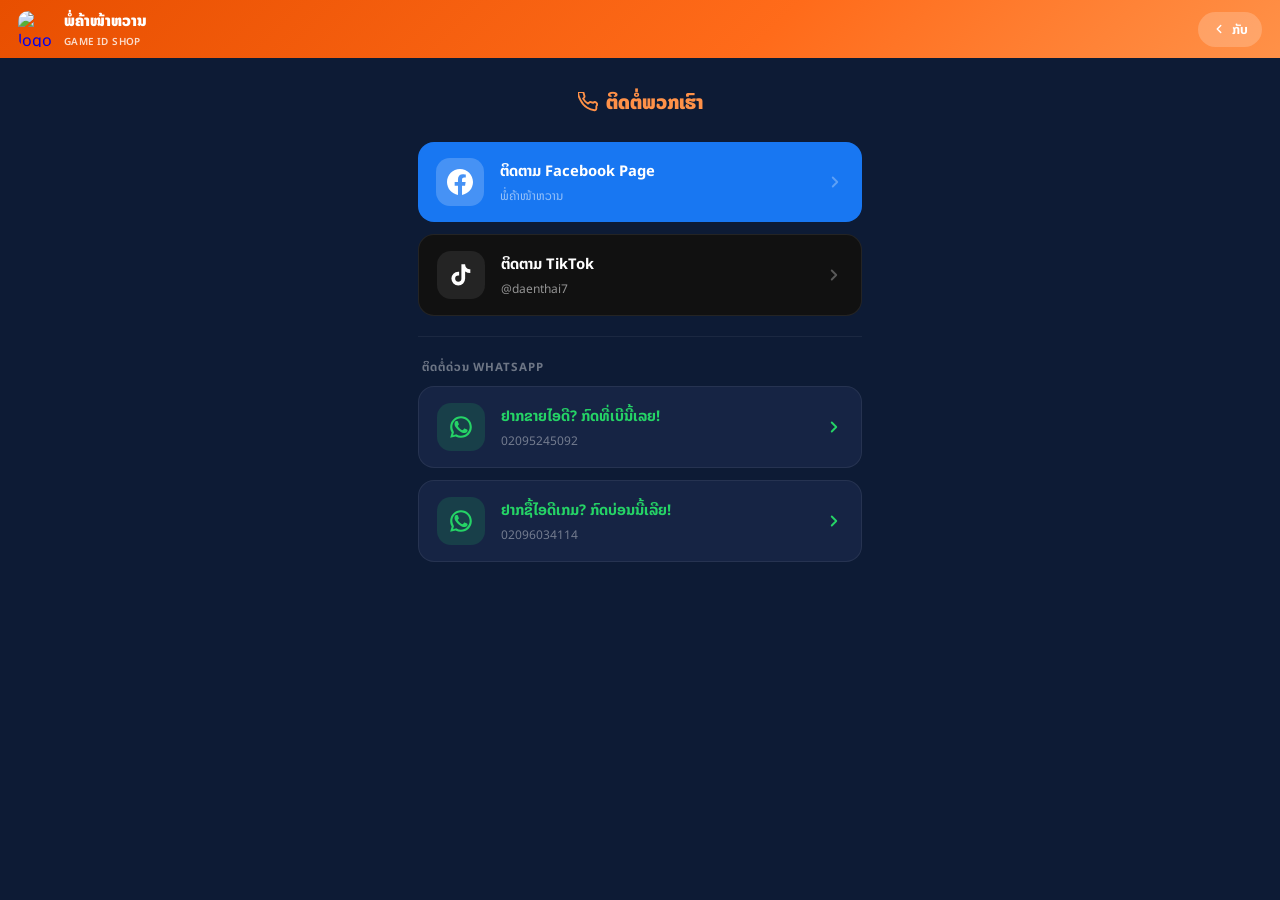
==== contact.html @ 0ba1fc07 "Add files via upload" ====
<!DOCTYPE html>
<html lang="lo">
<head>
  <meta charset="UTF-8"/>
  <meta name="viewport" content="width=device-width, initial-scale=1.0"/>
  <title>ຕິດຕໍ່ · ພໍ່ຄ້າໜ້າຫວານ</title>
  <link rel="preconnect" href="https://fonts.googleapis.com"/>
  <link rel="preconnect" href="https://fonts.gstatic.com" crossorigin/>
  <link href="https://fonts.googleapis.com/css2?family=Noto+Sans+Lao:wght@400;700;900&display=swap" rel="stylesheet"/>
  <style>
    *, *::before, *::after { box-sizing: border-box; margin: 0; padding: 0; }
    body {
      font-family: 'Noto Sans Lao', sans-serif;
      background: #0D1B35; color: #fff;
      min-height: 100vh;
    }

    /* HEADER */
    header {
      background: linear-gradient(135deg, #E84F00, #FF6B1A 60%, #FF9148);
      padding: 0 18px; height: 58px;
      display: flex; align-items: center; justify-content: space-between;
    }
    .logo { display: flex; align-items: center; gap: 10px; text-decoration: none; }
    .logo img { width: 36px; height: 36px; border-radius: 10px; object-fit: cover; }
    .logo-main { font-weight: 900; font-size: .95rem; color: #fff; }
    .logo-sub  { font-size: .62rem; color: rgba(255,255,255,0.8); font-weight: 600; letter-spacing: .04em; text-transform: uppercase; }
    .back-btn {
      display: flex; align-items: center; gap: 6px;
      background: rgba(255,255,255,0.2); border: none; color: #fff;
      border-radius: 20px; padding: 7px 14px;
      font-family: 'Noto Sans Lao', sans-serif;
      font-size: .8rem; font-weight: 700; cursor: pointer;
      text-decoration: none;
    }

    /* BODY */
    .page { max-width: 480px; margin: 0 auto; padding: 28px 18px 60px; }

    .page-title {
      font-size: 1.2rem; font-weight: 900;
      color: #FF9148; text-align: center; margin-bottom: 24px;
      display: flex; align-items: center; justify-content: center; gap: 8px;
    }

    /* CONTACT CARD */
    .contact-card {
      display: flex; align-items: center; gap: 16px;
      border-radius: 16px; padding: 16px 18px;
      text-decoration: none; margin-bottom: 12px;
      transition: transform .18s, opacity .18s;
    }
    .contact-card:active { transform: scale(.97); opacity: .85; }
    .contact-card .icon-wrap {
      width: 48px; height: 48px; border-radius: 14px;
      display: flex; align-items: center; justify-content: center;
      flex-shrink: 0;
    }
    .contact-card .info { flex: 1; }
    .contact-card .info .title { font-weight: 700; font-size: .92rem; color: #fff; margin-bottom: 3px; }
    .contact-card .info .sub   { font-size: .75rem; color: rgba(255,255,255,0.55); }
    .contact-card .arrow {
      color: rgba(255,255,255,0.3);
    }

    /* Facebook */
    .card-fb { background: #1877F2; }
    .card-fb .icon-wrap { background: rgba(255,255,255,0.2); }

    /* TikTok */
    .card-tt { background: #111; border: 1px solid rgba(255,255,255,0.08); }
    .card-tt .icon-wrap { background: rgba(255,255,255,0.08); }

    /* WhatsApp section */
    .wa-section-title {
      font-size: .72rem; font-weight: 700; color: rgba(255,255,255,0.4);
      text-transform: uppercase; letter-spacing: .08em;
      margin: 20px 0 10px; padding: 0 4px;
    }
    .card-wa { background: #162444; border: 1px solid rgba(255,255,255,0.07); }
    .card-wa .icon-wrap { background: rgba(37,211,102,0.15); }
    .card-wa .info .title { color: #25D366; }
    .card-wa .info .sub   { color: rgba(255,255,255,0.4); }

    /* divider */
    .divider { height: 1px; background: rgba(255,255,255,0.06); margin: 20px 0; }
  </style>
</head>
<body>

<header>
  <a href="javascript:window.close()" class="logo">
    <img src="https://img1.pic.in.th/images/7926.jpg" alt="logo"/>
    <div>
      <div class="logo-main">ພໍ່ຄ້າໜ້າຫວານ</div>
      <div class="logo-sub">Game ID Shop</div>
    </div>
  </a>
  <a href="javascript:window.close()" class="back-btn">
    <svg width="14" height="14" viewBox="0 0 24 24" fill="none" stroke="currentColor" stroke-width="2.5" stroke-linecap="round" stroke-linejoin="round"><polyline points="15 18 9 12 15 6"/></svg>
    ກັບ
  </a>
</header>

<div class="page">
  <div class="page-title">
    <svg width="20" height="20" viewBox="0 0 24 24" fill="none" stroke="#FF9148" stroke-width="2.2" stroke-linecap="round" stroke-linejoin="round"><path d="M22 16.92v3a2 2 0 01-2.18 2 19.79 19.79 0 01-8.63-3.07A19.5 19.5 0 013.07 9.81a19.79 19.79 0 01-3.07-8.67A2 2 0 012 .18h3a2 2 0 012 1.72c.127.96.361 1.903.7 2.81a2 2 0 01-.45 2.11L6.09 7.91a16 16 0 006 6l1.27-1.27a2 2 0 012.11-.45c.907.339 1.85.573 2.81.7A2 2 0 0122 16.92z"/></svg>
    ຕິດຕໍ່ພວກເຮົາ
  </div>

  <!-- Facebook -->
  <a href="https://www.facebook.com/share/1AwXidVn3D/" target="_blank" rel="noopener" class="contact-card card-fb">
    <div class="icon-wrap">
      <svg width="26" height="26" viewBox="0 0 24 24" fill="white"><path d="M24 12.073c0-6.627-5.373-12-12-12s-12 5.373-12 12c0 5.99 4.388 10.954 10.125 11.854v-8.385H7.078v-3.47h3.047V9.43c0-3.007 1.792-4.669 4.533-4.669 1.312 0 2.686.235 2.686.235v2.953H15.83c-1.491 0-1.956.925-1.956 1.874v2.25h3.328l-.532 3.47h-2.796v8.385C19.612 23.027 24 18.062 24 12.073z"/></svg>
    </div>
    <div class="info">
      <div class="title">ຕິດຕາມ Facebook Page</div>
      <div class="sub">ພໍ່ຄ້າໜ້າຫວານ</div>
    </div>
    <svg class="arrow" width="18" height="18" viewBox="0 0 24 24" fill="none" stroke="currentColor" stroke-width="2.5" stroke-linecap="round" stroke-linejoin="round"><polyline points="9 18 15 12 9 6"/></svg>
  </a>

  <!-- TikTok -->
  <a href="https://www.tiktok.com/@daenthai7?_r=1&_t=ZS-96EV467t5hS" target="_blank" rel="noopener" class="contact-card card-tt">
    <div class="icon-wrap">
      <svg width="26" height="26" viewBox="0 0 24 24" fill="white"><path d="M19.59 6.69a4.83 4.83 0 01-3.77-4.25V2h-3.45v13.67a2.89 2.89 0 01-2.88 2.5 2.89 2.89 0 01-2.89-2.89 2.89 2.89 0 012.89-2.89c.28 0 .54.04.79.1V9.01a6.33 6.33 0 00-.79-.05 6.34 6.34 0 00-6.34 6.34 6.34 6.34 0 006.34 6.34 6.34 6.34 0 006.33-6.34V8.69a8.2 8.2 0 004.79 1.52V6.75a4.85 4.85 0 01-1.02-.06z"/></svg>
    </div>
    <div class="info">
      <div class="title">ຕິດຕາມ TikTok</div>
      <div class="sub">@daenthai7</div>
    </div>
    <svg class="arrow" width="18" height="18" viewBox="0 0 24 24" fill="none" stroke="currentColor" stroke-width="2.5" stroke-linecap="round" stroke-linejoin="round"><polyline points="9 18 15 12 9 6"/></svg>
  </a>

  <div class="divider"></div>
  <div class="wa-section-title">ຕິດຕໍ່ດ່ວນ WhatsApp</div>

  <!-- WA ขาย -->
  <a href="https://wa.me/85620952450922" target="_blank" rel="noopener" class="contact-card card-wa">
    <div class="icon-wrap">
      <svg width="26" height="26" viewBox="0 0 24 24" fill="#25D366"><path d="M17.472 14.382c-.297-.149-1.758-.867-2.03-.967-.273-.099-.471-.148-.67.15-.197.297-.767.966-.94 1.164-.173.199-.347.223-.644.075-.297-.15-1.255-.463-2.39-1.475-.883-.788-1.48-1.761-1.653-2.059-.173-.297-.018-.458.13-.606.134-.133.298-.347.446-.52.149-.174.198-.298.298-.497.099-.198.05-.371-.025-.52-.075-.149-.669-1.612-.916-2.207-.242-.579-.487-.5-.669-.51-.173-.008-.371-.01-.57-.01-.198 0-.52.074-.792.372-.272.297-1.04 1.016-1.04 2.479 0 1.462 1.065 2.875 1.213 3.074.149.198 2.096 3.2 5.077 4.487.709.306 1.262.489 1.694.625.712.227 1.36.195 1.871.118.571-.085 1.758-.719 2.006-1.413.248-.694.248-1.289.173-1.413-.074-.124-.272-.198-.57-.347z"/><path d="M12 2C6.477 2 2 6.477 2 12c0 1.89.525 3.66 1.438 5.168L2 22l4.975-1.306A9.954 9.954 0 0012 22c5.523 0 10-4.477 10-10S17.523 2 12 2zm0 18a7.946 7.946 0 01-4.031-1.094l-.29-.172-2.952.775.787-2.873-.189-.295A7.96 7.96 0 014 12c0-4.411 3.589-8 8-8s8 3.589 8 8-3.589 8-8 8z"/></svg>
    </div>
    <div class="info">
      <div class="title">ຢາກຂາຍໄອດີ? ກົດທີ່ເບີນີ້ເລຍ!</div>
      <div class="sub">02095245092</div>
    </div>
    <svg class="arrow" width="18" height="18" viewBox="0 0 24 24" fill="none" stroke="#25D366" stroke-width="2.5" stroke-linecap="round" stroke-linejoin="round"><polyline points="9 18 15 12 9 6"/></svg>
  </a>

  <!-- WA ซื้อ -->
  <a href="https://wa.me/85620960341142" target="_blank" rel="noopener" class="contact-card card-wa">
    <div class="icon-wrap">
      <svg width="26" height="26" viewBox="0 0 24 24" fill="#25D366"><path d="M17.472 14.382c-.297-.149-1.758-.867-2.03-.967-.273-.099-.471-.148-.67.15-.197.297-.767.966-.94 1.164-.173.199-.347.223-.644.075-.297-.15-1.255-.463-2.39-1.475-.883-.788-1.48-1.761-1.653-2.059-.173-.297-.018-.458.13-.606.134-.133.298-.347.446-.52.149-.174.198-.298.298-.497.099-.198.05-.371-.025-.52-.075-.149-.669-1.612-.916-2.207-.242-.579-.487-.5-.669-.51-.173-.008-.371-.01-.57-.01-.198 0-.52.074-.792.372-.272.297-1.04 1.016-1.04 2.479 0 1.462 1.065 2.875 1.213 3.074.149.198 2.096 3.2 5.077 4.487.709.306 1.262.489 1.694.625.712.227 1.36.195 1.871.118.571-.085 1.758-.719 2.006-1.413.248-.694.248-1.289.173-1.413-.074-.124-.272-.198-.57-.347z"/><path d="M12 2C6.477 2 2 6.477 2 12c0 1.89.525 3.66 1.438 5.168L2 22l4.975-1.306A9.954 9.954 0 0012 22c5.523 0 10-4.477 10-10S17.523 2 12 2zm0 18a7.946 7.946 0 01-4.031-1.094l-.29-.172-2.952.775.787-2.873-.189-.295A7.96 7.96 0 014 12c0-4.411 3.589-8 8-8s8 3.589 8 8-3.589 8-8 8z"/></svg>
    </div>
    <div class="info">
      <div class="title">ຢາກຊື້ໄອດີເກມ? ກົດບ່ອນນີ້ເລີຍ!</div>
      <div class="sub">02096034114</div>
    </div>
    <svg class="arrow" width="18" height="18" viewBox="0 0 24 24" fill="none" stroke="#25D366" stroke-width="2.5" stroke-linecap="round" stroke-linejoin="round"><polyline points="9 18 15 12 9 6"/></svg>
  </a>

</div>
</body>
</html>
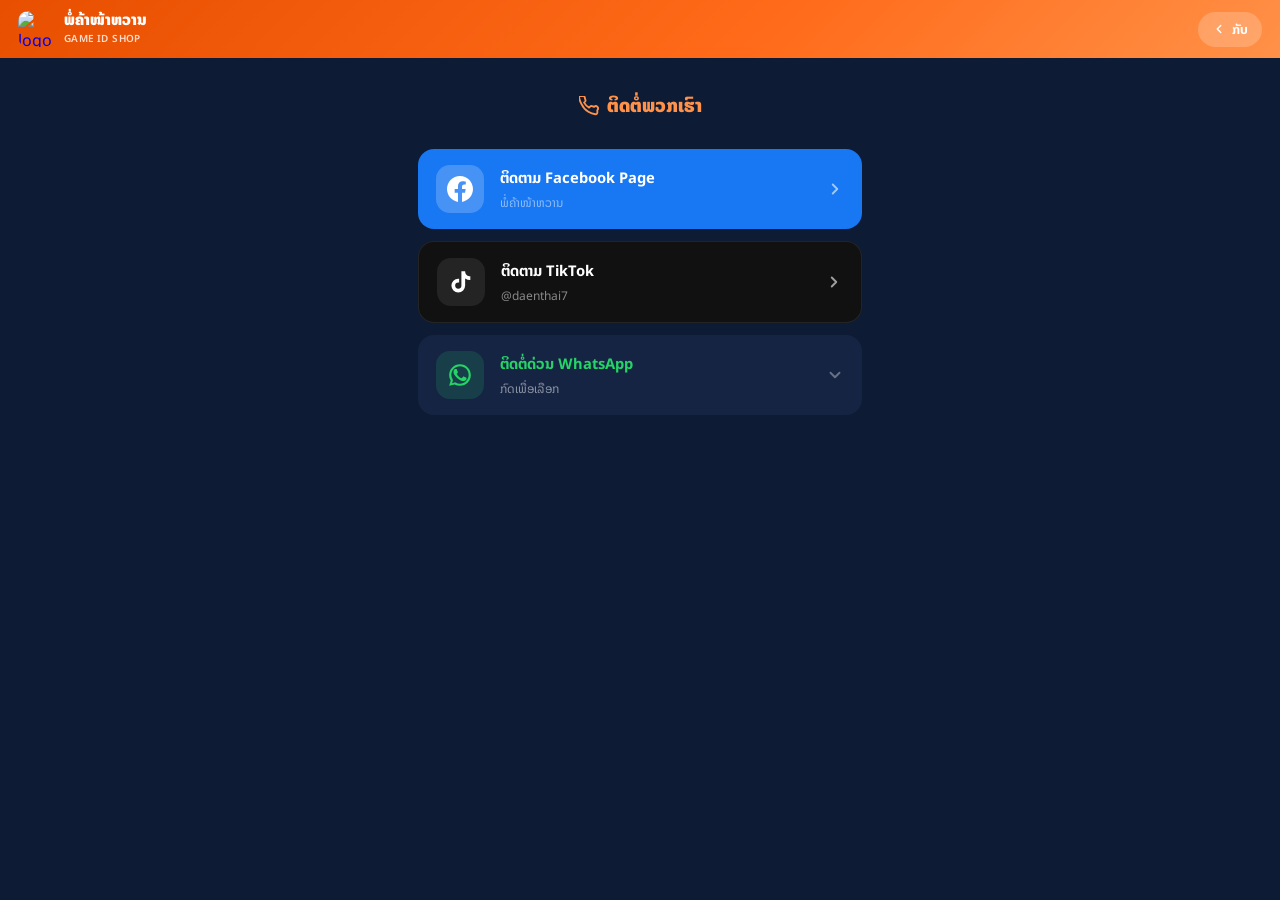
==== commit 9e625a99: "Add files via upload" ====
--- a/contact.html
+++ b/contact.html
@@ -8,93 +8,53 @@
   <link rel="preconnect" href="https://fonts.gstatic.com" crossorigin/>
   <link href="https://fonts.googleapis.com/css2?family=Noto+Sans+Lao:wght@400;700;900&display=swap" rel="stylesheet"/>
   <style>
-    *, *::before, *::after { box-sizing: border-box; margin: 0; padding: 0; }
-    body {
-      font-family: 'Noto Sans Lao', sans-serif;
-      background: #0D1B35; color: #fff;
-      min-height: 100vh;
-    }
-
-    /* HEADER */
-    header {
-      background: linear-gradient(135deg, #E84F00, #FF6B1A 60%, #FF9148);
-      padding: 0 18px; height: 58px;
-      display: flex; align-items: center; justify-content: space-between;
-    }
-    .logo { display: flex; align-items: center; gap: 10px; text-decoration: none; }
-    .logo img { width: 36px; height: 36px; border-radius: 10px; object-fit: cover; }
-    .logo-main { font-weight: 900; font-size: .95rem; color: #fff; }
-    .logo-sub  { font-size: .62rem; color: rgba(255,255,255,0.8); font-weight: 600; letter-spacing: .04em; text-transform: uppercase; }
-    .back-btn {
-      display: flex; align-items: center; gap: 6px;
-      background: rgba(255,255,255,0.2); border: none; color: #fff;
-      border-radius: 20px; padding: 7px 14px;
-      font-family: 'Noto Sans Lao', sans-serif;
-      font-size: .8rem; font-weight: 700; cursor: pointer;
-      text-decoration: none;
-    }
-
-    /* BODY */
-    .page { max-width: 480px; margin: 0 auto; padding: 28px 18px 60px; }
-
-    .page-title {
-      font-size: 1.2rem; font-weight: 900;
-      color: #FF9148; text-align: center; margin-bottom: 24px;
-      display: flex; align-items: center; justify-content: center; gap: 8px;
-    }
-
-    /* CONTACT CARD */
-    .contact-card {
-      display: flex; align-items: center; gap: 16px;
-      border-radius: 16px; padding: 16px 18px;
-      text-decoration: none; margin-bottom: 12px;
-      transition: transform .18s, opacity .18s;
-    }
-    .contact-card:active { transform: scale(.97); opacity: .85; }
-    .contact-card .icon-wrap {
-      width: 48px; height: 48px; border-radius: 14px;
-      display: flex; align-items: center; justify-content: center;
-      flex-shrink: 0;
-    }
-    .contact-card .info { flex: 1; }
-    .contact-card .info .title { font-weight: 700; font-size: .92rem; color: #fff; margin-bottom: 3px; }
-    .contact-card .info .sub   { font-size: .75rem; color: rgba(255,255,255,0.55); }
-    .contact-card .arrow {
-      color: rgba(255,255,255,0.3);
-    }
-
+    *,*::before,*::after{box-sizing:border-box;margin:0;padding:0}
+    body{font-family:'Noto Sans Lao',sans-serif;background:#0D1B35;color:#fff;min-height:100vh}
+    header{background:linear-gradient(135deg,#E84F00,#FF6B1A 60%,#FF9148);padding:0 18px;height:58px;display:flex;align-items:center;justify-content:space-between}
+    .logo{display:flex;align-items:center;gap:10px;text-decoration:none}
+    .logo img{width:36px;height:36px;border-radius:10px;object-fit:cover}
+    .logo-main{font-weight:900;font-size:.95rem;color:#fff;line-height:1.2}
+    .logo-sub{font-size:.62rem;color:rgba(255,255,255,0.8);font-weight:600;letter-spacing:.04em;text-transform:uppercase}
+    .back-btn{display:flex;align-items:center;gap:6px;background:rgba(255,255,255,0.2);border:none;color:#fff;border-radius:20px;padding:7px 14px;font-family:'Noto Sans Lao',sans-serif;font-size:.8rem;font-weight:700;cursor:pointer;text-decoration:none}
+    .page{max-width:480px;margin:0 auto;padding:32px 18px 60px}
+    .page-title{font-size:1.15rem;font-weight:900;color:#FF9148;text-align:center;margin-bottom:28px;display:flex;align-items:center;justify-content:center;gap:8px}
+    /* CARD */
+    .card{display:flex;align-items:center;gap:16px;border-radius:16px;padding:16px 18px;text-decoration:none;margin-bottom:12px;transition:transform .18s,opacity .15s;cursor:pointer}
+    .card:active{transform:scale(.97);opacity:.82}
+    .icon-wrap{width:48px;height:48px;border-radius:14px;display:flex;align-items:center;justify-content:center;flex-shrink:0}
+    .card-info{flex:1}
+    .card-info .t{font-weight:700;font-size:.92rem;color:#fff;margin-bottom:3px}
+    .card-info .s{font-size:.75rem;color:rgba(255,255,255,0.5)}
+    .arrow{flex-shrink:0;color:rgba(255,255,255,0.3);transition:transform .25s}
     /* Facebook */
-    .card-fb { background: #1877F2; }
-    .card-fb .icon-wrap { background: rgba(255,255,255,0.2); }
-
+    .card-fb{background:#1877F2}
+    .card-fb .icon-wrap{background:rgba(255,255,255,0.2)}
     /* TikTok */
-    .card-tt { background: #111; border: 1px solid rgba(255,255,255,0.08); }
-    .card-tt .icon-wrap { background: rgba(255,255,255,0.08); }
-
-    /* WhatsApp section */
-    .wa-section-title {
-      font-size: .72rem; font-weight: 700; color: rgba(255,255,255,0.4);
-      text-transform: uppercase; letter-spacing: .08em;
-      margin: 20px 0 10px; padding: 0 4px;
-    }
-    .card-wa { background: #162444; border: 1px solid rgba(255,255,255,0.07); }
-    .card-wa .icon-wrap { background: rgba(37,211,102,0.15); }
-    .card-wa .info .title { color: #25D366; }
-    .card-wa .info .sub   { color: rgba(255,255,255,0.4); }
-
-    /* divider */
-    .divider { height: 1px; background: rgba(255,255,255,0.06); margin: 20px 0; }
+    .card-tt{background:#111;border:1px solid rgba(255,255,255,0.08)}
+    .card-tt .icon-wrap{background:rgba(255,255,255,0.08)}
+    /* WhatsApp */
+    .card-wa-wrap{background:#162444;border-radius:16px;overflow:hidden;margin-bottom:12px}
+    .card-wa-head{display:flex;align-items:center;gap:16px;padding:16px 18px;cursor:pointer;transition:background .15s}
+    .card-wa-head:active{background:rgba(255,255,255,0.04)}
+    .card-wa-head .icon-wrap{background:rgba(37,211,102,0.15)}
+    .card-wa-head .card-info .t{color:#25D366}
+    /* Accordion */
+    .wa-items{max-height:0;overflow:hidden;transition:max-height .35s cubic-bezier(.25,.46,.45,.94)}
+    .wa-items.open{max-height:300px}
+    .wa-item{display:flex;align-items:center;gap:14px;padding:14px 20px;border-top:1px solid rgba(255,255,255,0.06);text-decoration:none;transition:background .15s}
+    .wa-item:active{background:rgba(37,211,102,0.08)}
+    
+    .wi{flex:1}
+    .wi .wt{font-weight:700;font-size:.85rem;color:#25D366;margin-bottom:2px}
+    .wi .ws{font-size:.72rem;color:rgba(255,255,255,0.4)}
+    .wa-arr{color:rgba(37,211,102,0.5)}
   </style>
 </head>
 <body>
-
 <header>
   <a href="javascript:window.close()" class="logo">
     <img src="https://img1.pic.in.th/images/7926.jpg" alt="logo"/>
-    <div>
-      <div class="logo-main">ພໍ່ຄ້າໜ້າຫວານ</div>
-      <div class="logo-sub">Game ID Shop</div>
-    </div>
+    <div><div class="logo-main">ພໍ່ຄ້າໜ້າຫວານ</div><div class="logo-sub">Game ID Shop</div></div>
   </a>
   <a href="javascript:window.close()" class="back-btn">
     <svg width="14" height="14" viewBox="0 0 24 24" fill="none" stroke="currentColor" stroke-width="2.5" stroke-linecap="round" stroke-linejoin="round"><polyline points="15 18 9 12 15 6"/></svg>
@@ -109,56 +69,70 @@
   </div>
 
   <!-- Facebook -->
-  <a href="https://www.facebook.com/share/1AwXidVn3D/" target="_blank" rel="noopener" class="contact-card card-fb">
+  <a href="https://www.facebook.com/share/1AwXidVn3D/" target="_blank" rel="noopener" class="card card-fb">
     <div class="icon-wrap">
       <svg width="26" height="26" viewBox="0 0 24 24" fill="white"><path d="M24 12.073c0-6.627-5.373-12-12-12s-12 5.373-12 12c0 5.99 4.388 10.954 10.125 11.854v-8.385H7.078v-3.47h3.047V9.43c0-3.007 1.792-4.669 4.533-4.669 1.312 0 2.686.235 2.686.235v2.953H15.83c-1.491 0-1.956.925-1.956 1.874v2.25h3.328l-.532 3.47h-2.796v8.385C19.612 23.027 24 18.062 24 12.073z"/></svg>
     </div>
-    <div class="info">
-      <div class="title">ຕິດຕາມ Facebook Page</div>
-      <div class="sub">ພໍ່ຄ້າໜ້າຫວານ</div>
+    <div class="card-info">
+      <div class="t">ຕິດຕາມ Facebook Page</div>
+      <div class="s">ພໍ່ຄ້າໜ້າຫວານ</div>
     </div>
-    <svg class="arrow" width="18" height="18" viewBox="0 0 24 24" fill="none" stroke="currentColor" stroke-width="2.5" stroke-linecap="round" stroke-linejoin="round"><polyline points="9 18 15 12 9 6"/></svg>
+    <svg class="arrow" width="18" height="18" viewBox="0 0 24 24" fill="none" stroke="rgba(255,255,255,0.6)" stroke-width="2.5" stroke-linecap="round" stroke-linejoin="round"><polyline points="9 18 15 12 9 6"/></svg>
   </a>
 
   <!-- TikTok -->
-  <a href="https://www.tiktok.com/@daenthai7?_r=1&_t=ZS-96EV467t5hS" target="_blank" rel="noopener" class="contact-card card-tt">
+  <a href="https://www.tiktok.com/@daenthai7?_r=1&_t=ZS-96EV467t5hS" target="_blank" rel="noopener" class="card card-tt">
     <div class="icon-wrap">
       <svg width="26" height="26" viewBox="0 0 24 24" fill="white"><path d="M19.59 6.69a4.83 4.83 0 01-3.77-4.25V2h-3.45v13.67a2.89 2.89 0 01-2.88 2.5 2.89 2.89 0 01-2.89-2.89 2.89 2.89 0 012.89-2.89c.28 0 .54.04.79.1V9.01a6.33 6.33 0 00-.79-.05 6.34 6.34 0 00-6.34 6.34 6.34 6.34 0 006.34 6.34 6.34 6.34 0 006.33-6.34V8.69a8.2 8.2 0 004.79 1.52V6.75a4.85 4.85 0 01-1.02-.06z"/></svg>
     </div>
-    <div class="info">
-      <div class="title">ຕິດຕາມ TikTok</div>
-      <div class="sub">@daenthai7</div>
+    <div class="card-info">
+      <div class="t">ຕິດຕາມ TikTok</div>
+      <div class="s">@daenthai7</div>
     </div>
-    <svg class="arrow" width="18" height="18" viewBox="0 0 24 24" fill="none" stroke="currentColor" stroke-width="2.5" stroke-linecap="round" stroke-linejoin="round"><polyline points="9 18 15 12 9 6"/></svg>
+    <svg class="arrow" width="18" height="18" viewBox="0 0 24 24" fill="none" stroke="rgba(255,255,255,0.6)" stroke-width="2.5" stroke-linecap="round" stroke-linejoin="round"><polyline points="9 18 15 12 9 6"/></svg>
   </a>
 
-  <div class="divider"></div>
-  <div class="wa-section-title">ຕິດຕໍ່ດ່ວນ WhatsApp</div>
+  <!-- WhatsApp accordion -->
+  <div class="card-wa-wrap">
+    <div class="card-wa-head" onclick="toggleWA()">
+      <div class="icon-wrap">
+        <svg width="26" height="26" viewBox="0 0 24 24" fill="#25D366"><path d="M17.472 14.382c-.297-.149-1.758-.867-2.03-.967-.273-.099-.471-.148-.67.15-.197.297-.767.966-.94 1.164-.173.199-.347.223-.644.075-.297-.15-1.255-.463-2.39-1.475-.883-.788-1.48-1.761-1.653-2.059-.173-.297-.018-.458.13-.606.134-.133.298-.347.446-.52.149-.174.198-.298.298-.497.099-.198.05-.371-.025-.52-.075-.149-.669-1.612-.916-2.207-.242-.579-.487-.5-.669-.51-.173-.008-.371-.01-.57-.01-.198 0-.52.074-.792.372-.272.297-1.04 1.016-1.04 2.479 0 1.462 1.065 2.875 1.213 3.074.149.198 2.096 3.2 5.077 4.487.709.306 1.262.489 1.694.625.712.227 1.36.195 1.871.118.571-.085 1.758-.719 2.006-1.413.248-.694.248-1.289.173-1.413-.074-.124-.272-.198-.57-.347z"/><path d="M12 2C6.477 2 2 6.477 2 12c0 1.89.525 3.66 1.438 5.168L2 22l4.975-1.306A9.954 9.954 0 0012 22c5.523 0 10-4.477 10-10S17.523 2 12 2zm0 18a7.946 7.946 0 01-4.031-1.094l-.29-.172-2.952.775.787-2.873-.189-.295A7.96 7.96 0 014 12c0-4.411 3.589-8 8-8s8 3.589 8 8-3.589 8-8 8z"/></svg>
+      </div>
+      <div class="card-info">
+        <div class="t">ຕິດຕໍ່ດ່ວນ WhatsApp</div>
+        <div class="s">ກົດເພື່ອເລືອກ</div>
+      </div>
+      <svg id="waArrow" width="18" height="18" viewBox="0 0 24 24" fill="none" stroke="rgba(255,255,255,0.35)" stroke-width="2.5" stroke-linecap="round" stroke-linejoin="round" style="flex-shrink:0;transition:transform .25s">
+        <polyline points="6 9 12 15 18 9"/>
+      </svg>
+    </div>
+    <div class="wa-items" id="waItems">
+      <a href="https://wa.me/8562095245092" target="_blank" rel="noopener" class="wa-item">
+        <div class="wi">
+          <div class="wt">ຢາກຂາຍໄອດີ? ກົດທີ່ເບີນີ້ເລຍ!</div>
+          <div class="ws">02095245092</div>
+        </div>
+        <svg class="wa-arr" width="16" height="16" viewBox="0 0 24 24" fill="none" stroke="currentColor" stroke-width="2.5" stroke-linecap="round" stroke-linejoin="round"><polyline points="9 18 15 12 9 6"/></svg>
+      </a>
+      <a href="https://wa.me/8562096034114" target="_blank" rel="noopener" class="wa-item">
+        <div class="wi">
+          <div class="wt">ຢາກຊື້ໄອດີເກມ? ກົດບ່ອນນີ້ເລີຍ!</div>
+          <div class="ws">02096034114</div>
+        </div>
+        <svg class="wa-arr" width="16" height="16" viewBox="0 0 24 24" fill="none" stroke="currentColor" stroke-width="2.5" stroke-linecap="round" stroke-linejoin="round"><polyline points="9 18 15 12 9 6"/></svg>
+      </a>
+    </div>
+  </div>
+</div>
 
-  <!-- WA ขาย -->
-  <a href="https://wa.me/85620952450922" target="_blank" rel="noopener" class="contact-card card-wa">
-    <div class="icon-wrap">
-      <svg width="26" height="26" viewBox="0 0 24 24" fill="#25D366"><path d="M17.472 14.382c-.297-.149-1.758-.867-2.03-.967-.273-.099-.471-.148-.67.15-.197.297-.767.966-.94 1.164-.173.199-.347.223-.644.075-.297-.15-1.255-.463-2.39-1.475-.883-.788-1.48-1.761-1.653-2.059-.173-.297-.018-.458.13-.606.134-.133.298-.347.446-.52.149-.174.198-.298.298-.497.099-.198.05-.371-.025-.52-.075-.149-.669-1.612-.916-2.207-.242-.579-.487-.5-.669-.51-.173-.008-.371-.01-.57-.01-.198 0-.52.074-.792.372-.272.297-1.04 1.016-1.04 2.479 0 1.462 1.065 2.875 1.213 3.074.149.198 2.096 3.2 5.077 4.487.709.306 1.262.489 1.694.625.712.227 1.36.195 1.871.118.571-.085 1.758-.719 2.006-1.413.248-.694.248-1.289.173-1.413-.074-.124-.272-.198-.57-.347z"/><path d="M12 2C6.477 2 2 6.477 2 12c0 1.89.525 3.66 1.438 5.168L2 22l4.975-1.306A9.954 9.954 0 0012 22c5.523 0 10-4.477 10-10S17.523 2 12 2zm0 18a7.946 7.946 0 01-4.031-1.094l-.29-.172-2.952.775.787-2.873-.189-.295A7.96 7.96 0 014 12c0-4.411 3.589-8 8-8s8 3.589 8 8-3.589 8-8 8z"/></svg>
-    </div>
-    <div class="info">
-      <div class="title">ຢາກຂາຍໄອດີ? ກົດທີ່ເບີນີ້ເລຍ!</div>
-      <div class="sub">02095245092</div>
-    </div>
-    <svg class="arrow" width="18" height="18" viewBox="0 0 24 24" fill="none" stroke="#25D366" stroke-width="2.5" stroke-linecap="round" stroke-linejoin="round"><polyline points="9 18 15 12 9 6"/></svg>
-  </a>
-
-  <!-- WA ซื้อ -->
-  <a href="https://wa.me/85620960341142" target="_blank" rel="noopener" class="contact-card card-wa">
-    <div class="icon-wrap">
-      <svg width="26" height="26" viewBox="0 0 24 24" fill="#25D366"><path d="M17.472 14.382c-.297-.149-1.758-.867-2.03-.967-.273-.099-.471-.148-.67.15-.197.297-.767.966-.94 1.164-.173.199-.347.223-.644.075-.297-.15-1.255-.463-2.39-1.475-.883-.788-1.48-1.761-1.653-2.059-.173-.297-.018-.458.13-.606.134-.133.298-.347.446-.52.149-.174.198-.298.298-.497.099-.198.05-.371-.025-.52-.075-.149-.669-1.612-.916-2.207-.242-.579-.487-.5-.669-.51-.173-.008-.371-.01-.57-.01-.198 0-.52.074-.792.372-.272.297-1.04 1.016-1.04 2.479 0 1.462 1.065 2.875 1.213 3.074.149.198 2.096 3.2 5.077 4.487.709.306 1.262.489 1.694.625.712.227 1.36.195 1.871.118.571-.085 1.758-.719 2.006-1.413.248-.694.248-1.289.173-1.413-.074-.124-.272-.198-.57-.347z"/><path d="M12 2C6.477 2 2 6.477 2 12c0 1.89.525 3.66 1.438 5.168L2 22l4.975-1.306A9.954 9.954 0 0012 22c5.523 0 10-4.477 10-10S17.523 2 12 2zm0 18a7.946 7.946 0 01-4.031-1.094l-.29-.172-2.952.775.787-2.873-.189-.295A7.96 7.96 0 014 12c0-4.411 3.589-8 8-8s8 3.589 8 8-3.589 8-8 8z"/></svg>
-    </div>
-    <div class="info">
-      <div class="title">ຢາກຊື້ໄອດີເກມ? ກົດບ່ອນນີ້ເລີຍ!</div>
-      <div class="sub">02096034114</div>
-    </div>
-    <svg class="arrow" width="18" height="18" viewBox="0 0 24 24" fill="none" stroke="#25D366" stroke-width="2.5" stroke-linecap="round" stroke-linejoin="round"><polyline points="9 18 15 12 9 6"/></svg>
-  </a>
-
-</div>
+<script>
+function toggleWA() {
+  const items = document.getElementById('waItems');
+  const arrow = document.getElementById('waArrow');
+  const isOpen = items.classList.contains('open');
+  items.classList.toggle('open', !isOpen);
+  arrow.style.transform = isOpen ? 'rotate(0deg)' : 'rotate(180deg)';
+}
+</script>
 </body>
 </html>
